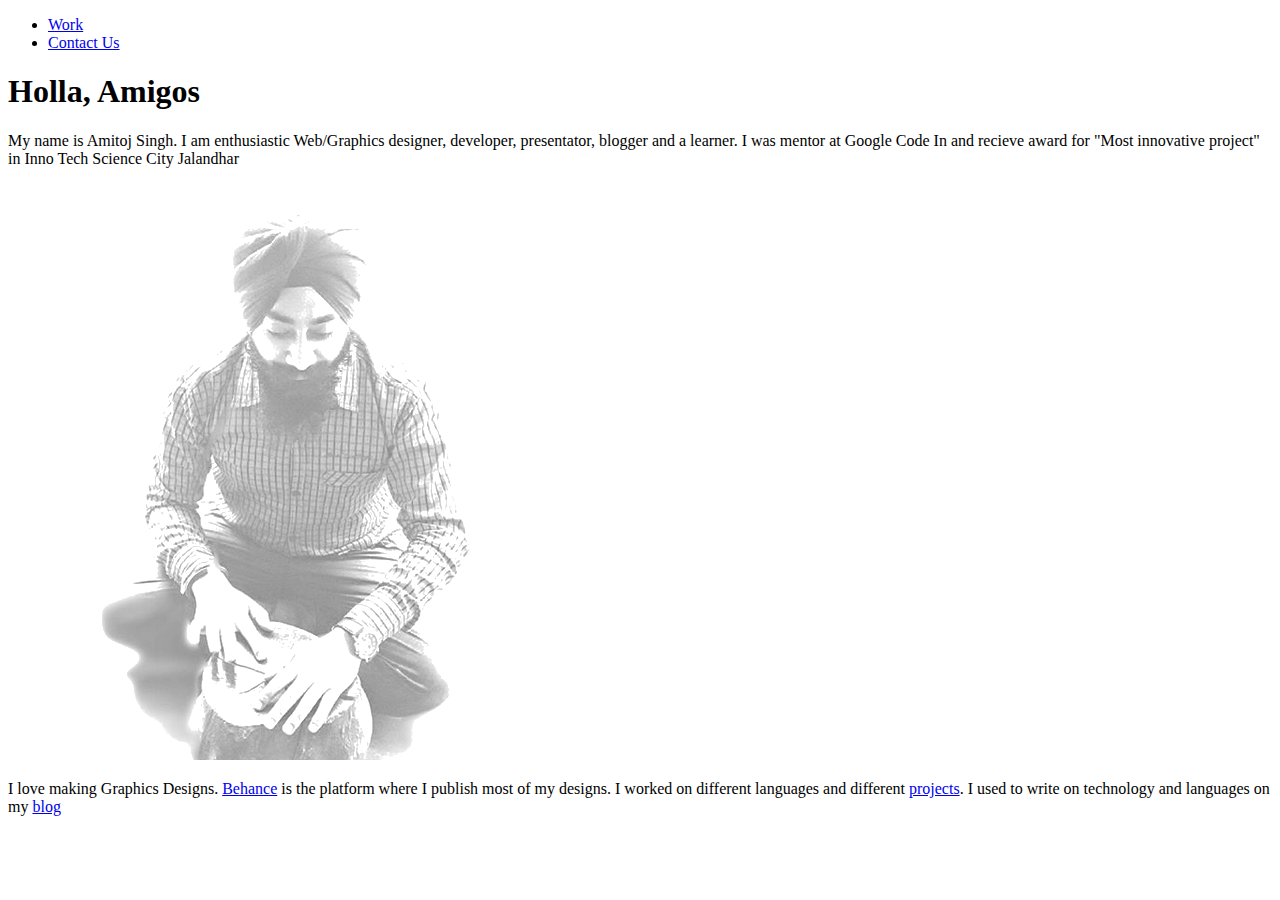
==== index.html @ 9296c111 "initialised" ====
<!DOCTYPE html>
<html lang="en">

<head>
  <meta charset="utf-8">
  <title>Amyo</title>
</head>

<body>
  <header>
  </header>
  <nav>
    <ul>
      <li>
        <a href="project.html">Work</a>
      </li>
      <li>
        <a href="contact.html">Contact Us</a>
      </li>
    </ul>
  </nav>
  <main>
    <h1>Holla, Amigos</h1>
    <p>My name is Amitoj Singh. I am enthusiastic Web/Graphics designer, developer, presentator, blogger and a learner. I was mentor at Google Code In and recieve award for "Most innovative project" in Inno Tech Science City Jalandhar
      <p>
        <img src="images/myself.png" alt="myself">
        <p>I love making Graphics Designs. <a href="https://behance.net/amitoj">Behance</a> is the platform where I publish most of my designs. I worked on different languages and different <a href="https://github.com/amitojsingh">projects</a>. I used to
          write on technology and languages on my <a href=https://amiotjsworld.wordpress.com>blog</a></p>
  </main>
</body>

</html>
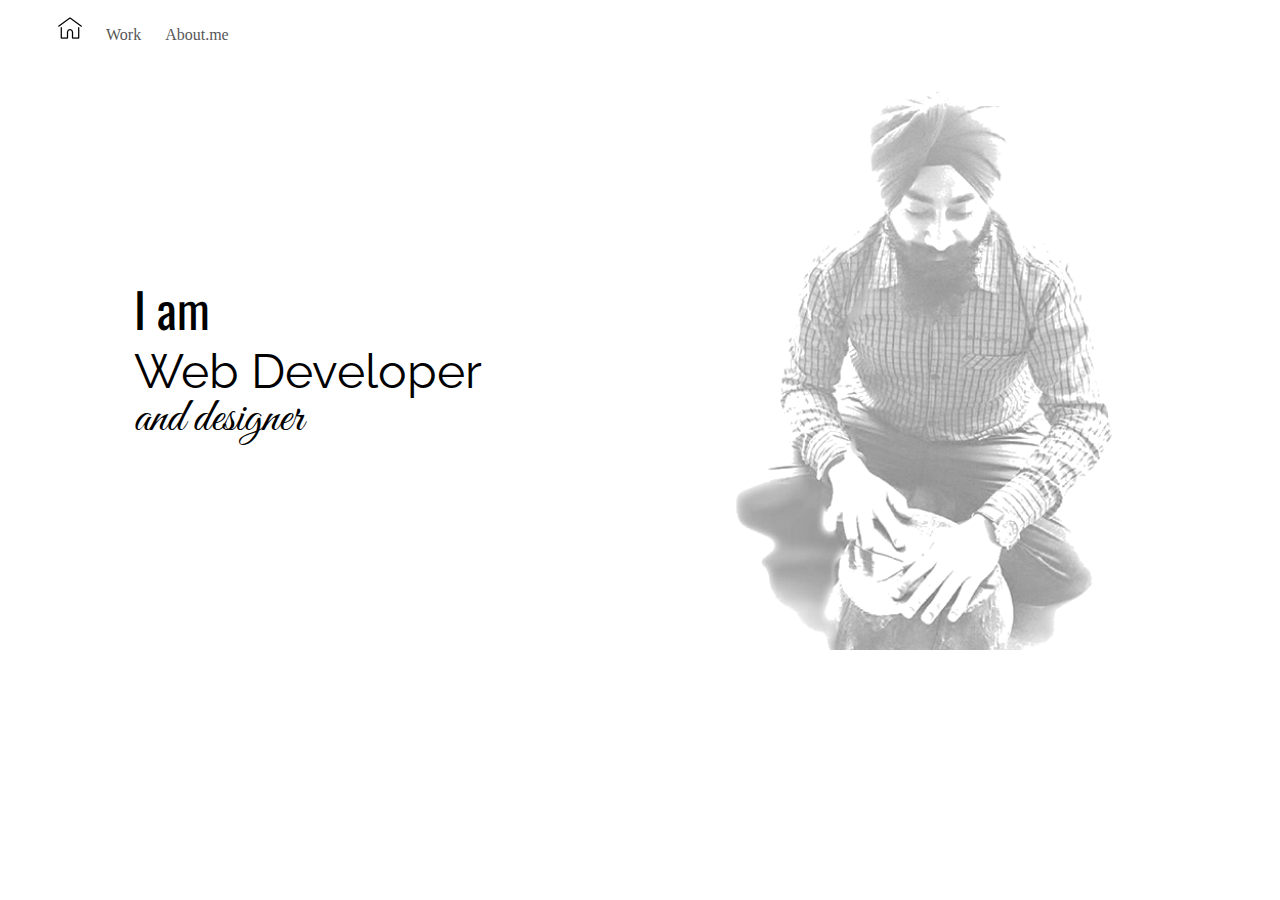
==== commit dda15837: "Finalised design" ====
--- a/index.html
+++ b/index.html
@@ -4,28 +4,32 @@
 <head>
   <meta charset="utf-8">
   <title>Amyo</title>
+  <link rel="stylesheet" href="style.css" type="text/css">
 </head>
 
 <body>
   <header>
+    <nav>
+      <ul>
+        <li><a href="index.html"><img src="images/home.png" alt="home"></a></li>
+        <li>
+          <a href="project.html">Work</a>
+        </li>
+        <li>
+          <a href="aboutme.html">About.me</a>
+        </li>
+      </ul>
+    </nav>
   </header>
-  <nav>
-    <ul>
-      <li>
-        <a href="project.html">Work</a>
-      </li>
-      <li>
-        <a href="contact.html">Contact Us</a>
-      </li>
-    </ul>
-  </nav>
   <main>
-    <h1>Holla, Amigos</h1>
-    <p>My name is Amitoj Singh. I am enthusiastic Web/Graphics designer, developer, presentator, blogger and a learner. I was mentor at Google Code In and recieve award for "Most innovative project" in Inno Tech Science City Jalandhar
-      <p>
+    <div class="wrapper">
+      <div class="wrapper-text">
+        <p>I am <span class="webd">Web Developer </span><span class="and">and designer</span> </p>
+      </div>
+      <div class=wrapper-image>
         <img src="images/myself.png" alt="myself">
-        <p>I love making Graphics Designs. <a href="https://behance.net/amitoj">Behance</a> is the platform where I publish most of my designs. I worked on different languages and different <a href="https://github.com/amitojsingh">projects</a>. I used to
-          write on technology and languages on my <a href=https://amiotjsworld.wordpress.com>blog</a></p>
+      </div>
+    </div>
   </main>
 </body>
 
--- a/style.css
+++ b/style.css
@@ -0,0 +1,156 @@
+@import url('https://fonts.googleapis.com/css?family=Noto+Serif+KR|Quattrocento+Sans');
+@import url('https://fonts.googleapis.com/css?family=Great+Vibes');
+@import url('https://fonts.googleapis.com/css?family=Oswald');
+@import url('https://fonts.googleapis.com/css?family=Alice');
+@import url('https://fonts.googleapis.com/css?family=Dosis');
+@import url('https://fonts.googleapis.com/css?family=Raleway');
+table {
+  border-spacing: 0;
+  margin: 50px;
+}
+
+header {
+  position: relative;
+}
+
+td img {
+  width: 400px;
+}
+
+tr th {
+  display: none;
+}
+
+tr {
+  border: none;
+}
+
+tr:hover {
+  color: #2f3542;
+  background-color: #ecf0f1;
+}
+
+tr td {
+  padding: 20px;
+  margin: 0;
+}
+
+td p, time {
+  font-size: 1em;
+  color: #2d3436;
+  text-align: justify;
+}
+
+p {
+  line-height: 1.6;
+  text-align: justify;
+}
+
+td h3 {
+  font-family: 'Noto Serif KR', sans-serif;
+  color: #2d3436;
+}
+
+nav ul {
+  text-align: left;
+}
+
+nav ul li {
+  display: inline;
+  list-style: none;
+  margin: 10px;
+}
+
+li a {
+  font-size: 1em;
+  text-decoration: none;
+  color: #575757;
+}
+
+li a:hover {
+  color: #000;
+}
+
+.wrapper {
+  width: 100%;
+  display: flex;
+}
+.wrapper img{
+  width:100%;
+}
+.wrapper-text, .wrapper-image {
+  width: 50%;
+}
+
+.wrapper-text {
+  margin: auto;
+}
+
+.wrapper-text p {
+  font-family: "Oswald", sans-serif;
+  font-size: 3em;
+  width: 60%;
+  margin: auto;
+}
+
+.wrapper-text span {
+  line-height: 1;
+  font-size: 1em;
+  display: block;
+  margin-top: 0;
+  margin-bottom: 0;
+}
+
+.webd {
+  font-family: Raleway, sans-serif;
+}
+
+.and {
+  font-size: 1em;
+  font-family: "Great Vibes", cursive;
+}
+.aboutme{
+  color:#525252;
+  margin:auto;
+  padding:30px;
+  width:80%;
+  font-size:1.5em;
+}
+.aboutme p{
+}
+.aboutme a{
+  color:#525252;
+}
+
+@media only screen and (max-width: 760px), (min-device-width: 768px) and (max-device-width: 1024px) {
+  .wrapper-image{
+    width:100%;
+  }
+  .wrapper img{
+    margin-top:20px;
+    box-sizing: border-box;
+    width:100%;
+  }
+  .wrapper{
+    display:flex;
+    flex-direction: column-reverse;
+  }
+  table, td, tr, th {
+    display: block;
+  }
+  tr {
+    padding: 10px;
+  }
+  tr td {
+    padding-bottom: 5px;
+    padding-top: 5px;
+  }
+  td img {
+    width: 100%;
+  }
+  h3 {
+    text-align: center;
+    margin: 0;
+    font-size: 1.5em;
+  }
+}
